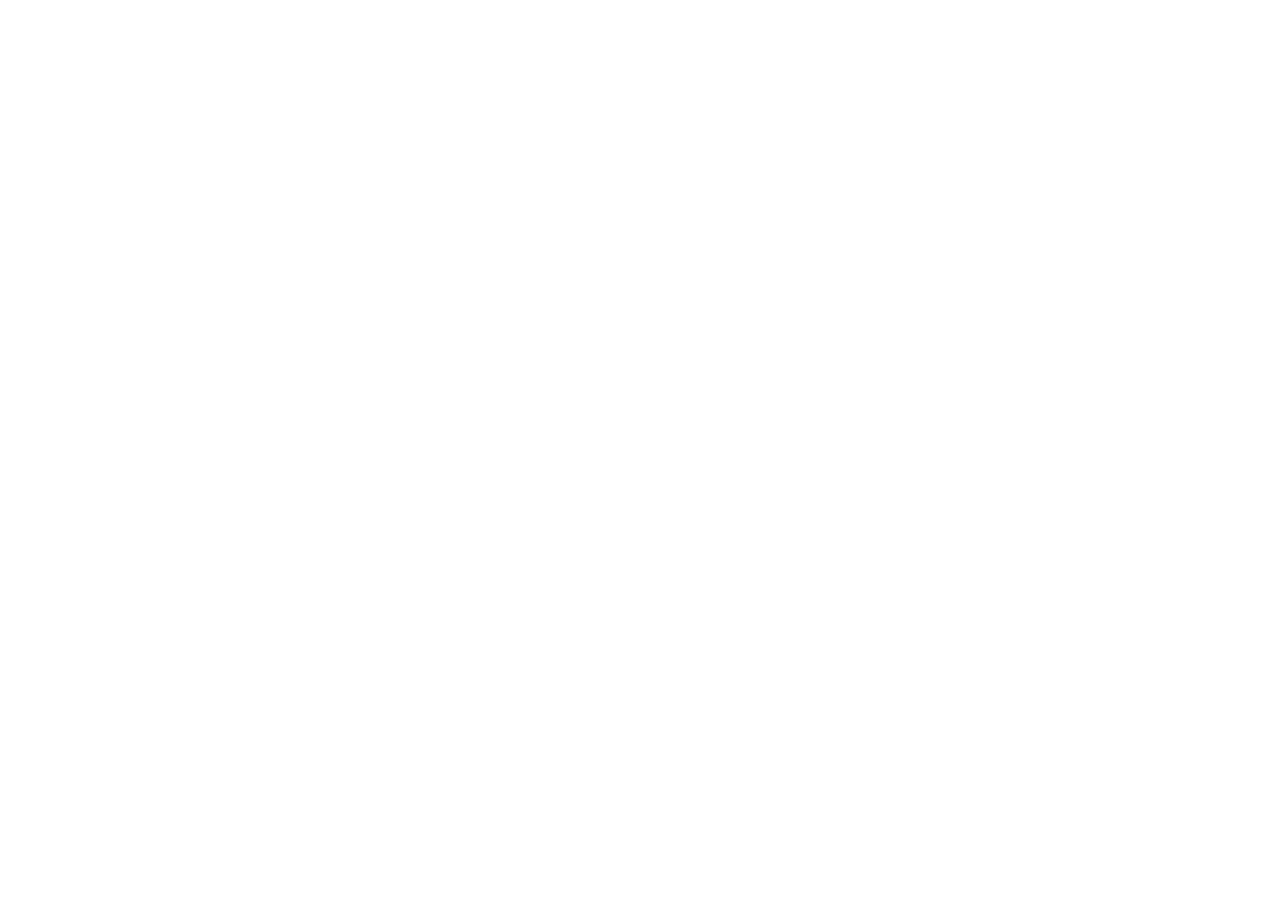
==== about.html @ a6ac0dae "portfolio website desktop" ====
<!DOCTYPE html>
<html lang="en">
<head>
    <meta charset="UTF-8">
    <meta name="viewport" content="width=device-width, initial-scale=1.0">
    <title>ABOUT ME</title>
    <link rel="preconnect" href="https://fonts.googleapis.com">
    <link rel="preconnect" href="https://fonts.gstatic.com" crossorigin>
    <link href="https://fonts.googleapis.com/css2?family=Archivo:wght@500&family=Balsamiq+Sans:ital,wght@0,400;0,700;1,400;1,700&family=IBM+Plex+Serif&family=Lato:ital,wght@0,100;0,300;0,400;0,700;0,900;1,100;1,300;1,400;1,700;1,900&family=Nunito+Sans:ital,opsz,wght@0,6..12,200..1000;1,6..12,200..1000&display=swap" rel="stylesheet">
    <link rel="preconnect" href="https://fonts.googleapis.com">
    <link rel="preconnect" href="https://fonts.gstatic.com" crossorigin>
    <link href="https://fonts.googleapis.com/css2?family=Archivo:wght@500&family=Balsamiq+Sans:ital,wght@0,400;0,700;1,400;1,700&family=Fraunces:ital,opsz,wght@0,9..144,100..900;1,9..144,100..900&family=IBM+Plex+Serif&family=Lato:ital,wght@0,100;0,300;0,400;0,700;0,900;1,100;1,300;1,400;1,700;1,900&family=Nunito+Sans:ital,opsz,wght@0,6..12,200..1000;1,6..12,200..1000&display=swap" rel="stylesheet">
    </head>
<body>
    
    <script src="script.js"></script>
</body>
</html>
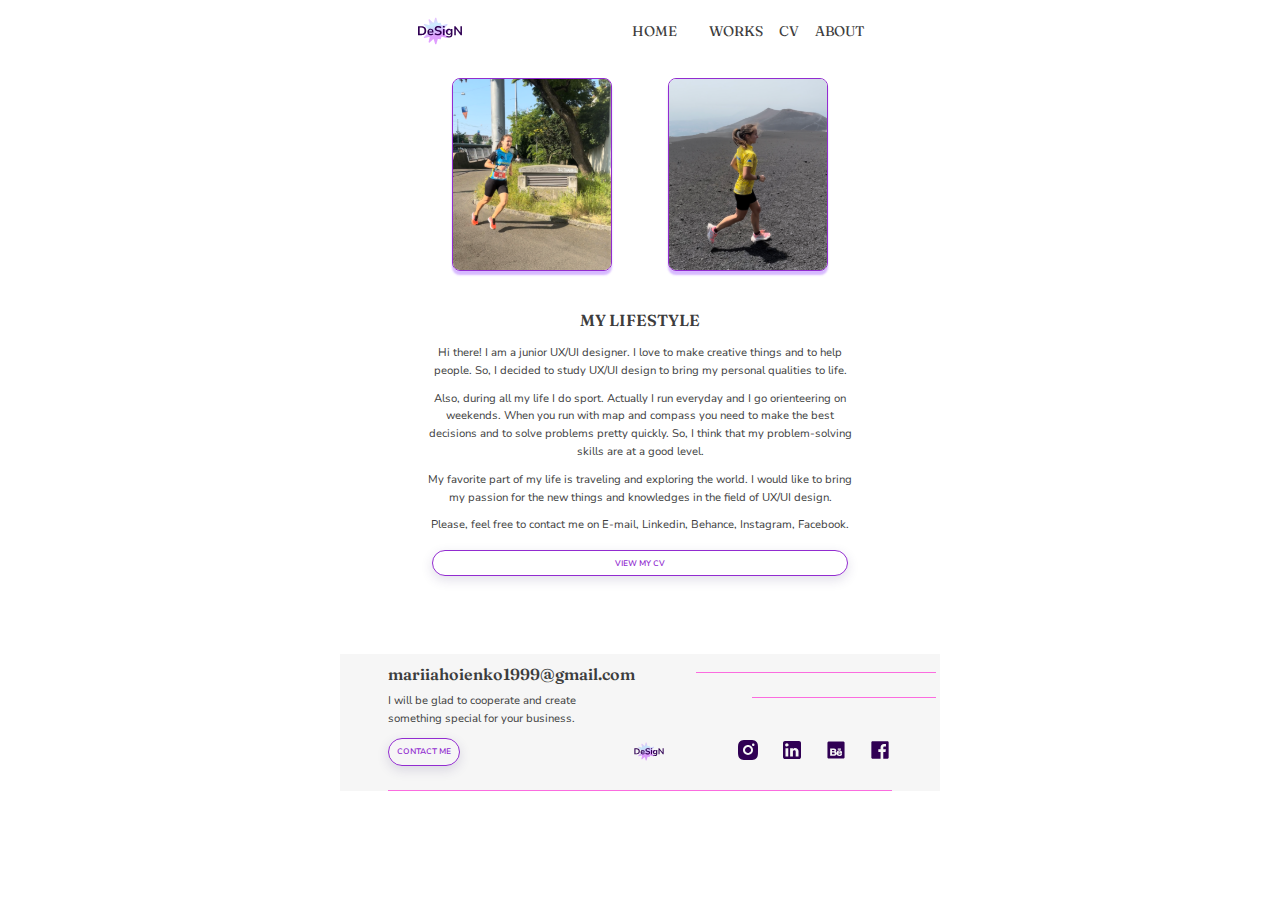
==== commit 2a50859f: "first page works" ====
--- a/about.html
+++ b/about.html
@@ -10,9 +10,93 @@
     <link rel="preconnect" href="https://fonts.googleapis.com">
     <link rel="preconnect" href="https://fonts.gstatic.com" crossorigin>
     <link href="https://fonts.googleapis.com/css2?family=Archivo:wght@500&family=Balsamiq+Sans:ital,wght@0,400;0,700;1,400;1,700&family=Fraunces:ital,opsz,wght@0,9..144,100..900;1,9..144,100..900&family=IBM+Plex+Serif&family=Lato:ital,wght@0,100;0,300;0,400;0,700;0,900;1,100;1,300;1,400;1,700;1,900&family=Nunito+Sans:ital,opsz,wght@0,6..12,200..1000;1,6..12,200..1000&display=swap" rel="stylesheet">
+    <link rel="stylesheet" href="css/main.css">
     </head>
 <body>
-    
+    <nav>
+        <img src="img/logo.svg" alt="logo">
+        <ul>
+            <li><a name="home" href="">HOME</a></li>
+            <li><button class="contact-button" id="button"  href="">LET'S CONNECT</button></li>
+            <li><a href="index.html#my-works">WORKS</li>
+            <li><a name="CV" href="#">CV</a></li>
+            <li><a name="aboutme" href="">ABOUT</a></li>
+        </ul>
+    </nav>
+    <main>
+        <section class="about">
+            <div>
+                <img class="first-img" src="img/about/about-me1.svg" alt="photo of me">
+                <div class="inline-img">
+                    <img src="img/about/about-me2.svg" alt="photo of me">
+                    <img src="img/about/about-me3.svg" alt="photo of me">
+                </div>
+            </div>
+            <section>
+                <h2>MY LIFESTYLE</h2>
+                <p>Hi there! I am a junior UX/UI designer. I love to make creative things and to help people. So, I decided to study UX/UI design to bring my personal qualities to life.</p>
+                    
+                <p>Also, during all my life I do sport. Actually I run everyday and I go orienteering on weekends. When you run with map and compass you need to make the best decisions and to solve problems pretty quickly. So, I think that my problem-solving skills are at a good level.</p>
+
+                <p>My favorite part of my life is traveling and exploring the world. I would like to bring my passion for the new things and knowledges in the field of UX/UI design.</p>
+
+                <p>Please, feel free to contact me on E-mail, Linkedin, Behance, Instagram, Facebook.</p>
+                <button class="CV">VIEW MY CV</button>
+            </section>
+        </section>
+    </main>
+    <footer>
+        <section class="footer-lines">
+            <section>
+                <p id="email">mariiahoienko1999@gmail.com</p>
+                <p>I will be glad to cooperate and create something special for your business.</p>
+            </section>
+            <div>
+                <div class="footer-line"></div>
+                <div class="footer-line-short"></div>
+            </div>
+        </section>
+        <div class="footer">
+            <button class="contact-button">CONTACT ME</button>
+                    <div class="contact-form-container">
+                        <form class="contact-form">
+                            <h2>Please leave me a message or a feedback below!</h2>
+                            <label for="name">NAME/COMPANY</label>
+                            <input type="text" id="name" name="name"  placeholder="Your name or company" required>
+                            <label for="email">E-MAIL</label>
+                            <input type="email" id="email" name="email" placeholder="Your e-mail" required>
+                            <label for="message">MESSAGE</label>
+                            <textarea id="message" name="message" placeholder="Write your message here..." required></textarea>
+                            <button class="back-button">&larr; Go back to main page</button>
+                            <button type="submit">CONFIRM</button>
+                        </form>
+                    </div>    
+            <img class="logo" src="img/logo.svg" alt="logo">
+            <ul>
+                <li>
+                    <a href="https://www.instagram.com/mari_ukraine/?igshid=OGQ5ZDc2ODk2ZA%3D%3D" target="_blank">
+                    <img src="img/instagram.svg" alt="Instagram">
+                    </a>
+                </li>
+                <li>
+                    <a href="https://www.linkedin.com/in/mariiahoienko1999/" target="_blank">
+                    <img src="img/linkedin.svg" alt="Linkedin">
+                    </a>
+                </li>
+                <li>
+                    <a href="https://www.behance.net/6ad6275e" target="_blank">
+                    <img src="img/behance.svg" alt="Behance">
+                    </a>
+                </li>
+                <li>
+                    <a href="https://www.facebook.com/tardis.world" target="_blank">
+                    <img src="img/facebook.svg" alt="Facebook">
+                    </a>
+                </li>
+            </ul>
+        </div>
+        <div class="last-line"></div>
+    </footer>
     <script src="script.js"></script>
 </body>
 </html>--- a/css/main.css
+++ b/css/main.css
@@ -0,0 +1,1427 @@
+@media (min-width: 1440px) {
+/* html and fonts*/
+html {
+    box-sizing: border-box;
+    height: 100%;
+    min-height: 100vh;
+    width: 100%;
+}
+
+*, *::before, *::after {
+    box-sizing: inherit;
+}
+
+body {
+    width: 100%;
+    padding: 0;
+    margin: 0 auto;
+}
+
+.nunito-sans {
+    font-family: "Nunito Sans", sans-serif;
+    font-optical-sizing: auto;
+    font-weight: 400;
+    font-style: normal;
+    font-variation-settings: 100, 500;
+  }
+
+.fraunces {
+    font-family: "Fraunces", serif;
+    font-optical-sizing: auto;
+    font-weight: 500;
+    font-style: normal;
+    font-variation-settings: 0;
+  }
+
+/* text styles*/
+h1 {
+    width: 40rem;
+    margin: 0.5rem 0 0 6.25rem;
+    font-family: "Fraunces", serif;
+    font-size: 3.2rem;
+    font-weight: 600;
+    color: #7723ab;
+}
+
+
+h2 {
+    padding-top: 2.5rem;
+    padding-bottom: 2.5rem;
+    margin: 0;
+    font-family: "Fraunces", serif;
+    font-size: 2rem;
+    font-weight: 600;
+    text-align: center;
+    color: #3D3D3D;
+}
+
+h3 {
+    margin: 0;
+    font-family: "Fraunces", serif;
+    font-size: 1.25rem;
+    font-weight: 600;
+    color: #3D3D3D;
+    line-height: 160%;
+}
+
+p {
+    font-family: "Nunito Sans", sans-serif;
+    font-size: 1.375rem;
+    margin-left: 6.25rem;
+    color:#3D3D3D;
+    width: 38.938rem;
+    line-height: 160%;
+    text-decoration: none;
+ }
+
+/* navigation and links*/
+
+nav{
+    max-width: 90rem;
+    margin: 0 auto;
+    display: flex;
+    justify-content: center;
+}
+
+a {
+    text-decoration: none;
+    color:#3D3D3D;
+}
+
+nav img {
+    margin: 2rem 6.25rem;
+    position: relative;
+    top: 0;
+    left: 0;
+}
+
+ul {
+    list-style-type: none;
+    justify-content: center;
+}
+
+nav ul {
+    margin: 2.438rem 6.25rem 2.438rem 28.7rem;
+    display: flex;
+    flex-flow: row nowrap;
+    justify-content: flex-end;
+    padding: 0;
+    justify-content: center;
+    align-items: center;
+}
+
+nav ul li{ 
+    font-family: "Nunito Sans", sans-serif;
+    font-size: 1.25rem;
+    font-weight: 600;
+    padding: 0;
+    margin-left: 2.5rem;
+}
+
+nav a:hover { 
+        color: #922CD0;
+        opacity: 98%;
+}
+
+nav a:active {
+    color: #922CD0;
+    opacity: 66%;
+}
+
+/* buttons*/
+#button {
+    padding: 0.031rem 0.5rem;
+    border-radius: 62.5rem;
+    border: #3D3D3D 0.063rem solid;
+    transition: border 0.3s ease;
+    cursor: pointer;
+    color: #3D3D3D;
+    box-shadow: none;
+}
+    
+#button:hover {
+        border: #922CD0 0.063rem solid;
+        color: #922CD0;
+        background: transparent;
+        opacity: 98%;
+        box-shadow: none;
+ }
+
+button {
+        font-family: "Nunito Sans", sans-serif;
+        font-size: 1.25rem;
+        font-weight: 600;
+        padding: 0.5rem 1rem;
+        border-radius: 1.125rem;
+        color:#922CD0 ;
+        background-color: transparent;
+       border: #922CD0 0.063rem solid;
+       box-shadow: 0px 4px 12px rgba(52, 42, 109, 0.15);
+        cursor: pointer;
+}
+    
+button:hover {
+    background-image: linear-gradient(-22deg, #FB6CDF 0%, #8E29FF 66%, #725af8 100%);
+    box-shadow: 0px 4px 12px rgba(52, 42, 109, 0.15);
+    color:#F9F9F9;
+    border: 0.063rem #F9F9F9 solid;
+    }
+
+button:active {
+    background-color: #922CD0;
+    background-image: none;
+    opacity: 66%;
+    border: 0.063rem #F9F9F9 solid;
+}
+
+#button:active {
+    background-color: #912cd093;
+    background-image: none;
+    border: #F9F9F9;
+    color:#F9F9F9 ;
+    opacity: 100%;
+    box-shadow: none;
+}
+
+.hero-screen button {
+        margin-left: 6.25rem;
+        margin-bottom: 4.563rem;
+}
+
+.dropbtn {
+    font-family: "Nunito Sans", sans-serif;
+    font-size: 1.25rem;
+    font-weight: 600;
+    padding: 0.5rem 1rem;
+    border-radius: 1.125rem;
+    background-color: #922CD0;
+    border: #922CD0 1px solid;
+    background-image: none;
+    opacity: 66%;
+    color: #F9F9F9;
+    box-shadow: 0px 4px 12px rgba(52, 42, 109, 0.25);
+    cursor: pointer;
+}
+
+.dropbtn:active, .dropbtn:hover{
+    background-image: linear-gradient(-22deg, #FB6CDF 0%, #8E29FF 66%, #725af8 100%);
+    border: #c8a5dd 0.063rem solid;
+    opacity: 100%;
+}
+
+.contact-form button[type="submit"]  {
+    font-family: "Nunito Sans", sans-serif;
+    font-size: 1.25rem;
+    font-weight: 600;
+    padding: 0.5rem 1rem;
+    border-radius: 1.125rem;
+    color:#922CD0 ;
+    background-color:rgba(249, 249, 249, 0.6);
+   border: #922CD0 0.063rem solid;
+   box-shadow: 0px 4px 12px rgba(52, 42, 109, 0.25);
+    cursor: pointer;
+}
+
+.contact-form button[type="submit"]:hover {
+    background-image: linear-gradient(-22deg, #FB6CDF 0%, #8E29FF 66%, #725af8 100%);
+    box-shadow: 0px 4px 12px rgba(52, 42, 109, 0.15);
+    color:#F9F9F9;
+    border: 0.063rem #F9F9F9 solid;
+    }
+
+    .contact-form button[type="submit"]:active {
+    background-color: #922CD0;
+    background-image: none;
+    opacity: 66%;
+    border: 0.063rem #922CD0 solid;
+}    
+
+.seeMore{
+        all: unset;
+        font-family: "Nunito Sans", sans-serif;
+        font-size: 1.25rem;
+        font-weight: 600;
+        color: #300054;
+        margin: 0.5rem 2.5rem 0 2.5rem;
+        cursor: pointer;
+}
+        
+.seeMore:hover{
+            background-color: transparent;
+            color: #922CD0;
+            background-image: none;
+            opacity: 98%;
+            box-shadow: none;
+            border: none;
+}
+
+/*contact form*/
+.contact-form-container {
+    position: fixed;
+    top: 0;
+    left: 0;
+    width: 100%;
+    background-color: rgba(50, 50, 50, 0.5);
+    display: none;
+    z-index: 1;
+}
+
+.contact-form {
+    background:linear-gradient(-22deg, #ff9efc 0%, #bae6ff 47%, #d67fff 100%);
+    border-radius: 0.5rem;
+    width: 52.25rem;
+    height: fit-content;
+    box-shadow: 0 2px 10px rgba(27, 36, 59, 0.3);
+    padding: 0 3.125rem;
+    margin: 1rem auto;
+}
+
+.contact-form h2 {
+    padding: 2.5rem 0 0.5rem 0;
+}
+
+.contact-form label {
+    display: block;
+    font-family: "Fraunces", serif;
+    font-weight: 600;
+    font-size: 1rem;
+    color: #3D3D3D;
+    margin-bottom: 0.5rem;
+    margin-top: 1.5rem;
+}
+
+.contact-form input,
+.contact-form textarea, .contact-form #email{
+    width: 100%;
+    padding: 1rem;
+    border: 1px solid #922CD0;
+    border-radius: 1rem;
+    font-family: "Nunito Sans", sans-serif;
+    font-weight: 400;
+    font-size: 1.125rem;
+}
+
+.contact-form textarea{
+    height: 11rem;
+}
+
+.contact-form input.completed,
+.contact-form textarea.completed,
+.contact-form #email.completed {
+    background: unset;
+    border: 1px solid #149219;
+    background-color:#c7f5c9;
+}
+
+.contact-form #email.invalid {
+    border: 1px solid #D90000;
+    background-color: #ffe2e2;
+}
+
+.contact-form .empty-field{
+    border: 1px solid #D90000;
+    background-color: #ffe2e2;
+}
+
+.contact-form button {
+    all: unset;
+    border: none;
+    font-family: "Nunito Sans", sans-serif;
+    font-weight: 400;
+    font-size: 1.125rem;
+    cursor: pointer;
+    margin: 2rem 0 2.5rem 0;
+}
+
+.contact-form button[type="submit"] {
+    margin-left: 25.6rem;
+    background-color:#F9F9F9;
+}
+
+.contact-form button:hover {
+   color: #922CD0;
+}
+
+.contact-form button:active {
+    color: #6A189C;
+ }
+    
+/* main screen*/ 
+.hero-screen {
+    display: grid;
+    grid-template-columns: 51.688rem 32rem;
+    margin-right: 6.25rem;
+    justify-content: center;
+}
+
+#me {
+    width: 16rem;
+    height: 22.375rem; 
+    justify-self: end;
+    margin-top: 3.375rem;
+    margin-left: 8rem;
+    position: absolute;
+    z-index: 0;
+}
+
+div img {
+    width: 16rem;
+    height: 22.375rem; 
+    position: relative;
+}
+
+.bg-me {
+    margin-top: 3.375rem;
+    margin-left: 8rem;
+    position: absolute;
+    box-shadow: 0px 4px 2px rgba(151, 71, 255, 0.38);
+    border-radius: 0.5rem;
+    z-index: 0;
+}
+
+.bg1{
+    margin-top: 0.5rem;
+    margin-right: 22.25rem;
+    position: absolute;
+    z-index: -1;
+    box-shadow: 0px 4px 2px rgba(151, 71, 255, 0.38);
+    border-radius: 0.5rem;
+}
+
+.bg2 {
+    margin-top: 7.063rem;
+    position: absolute;
+    margin-left: 16rem;
+    z-index: -1;
+    box-shadow: 0px 4px 2px rgba(151, 71, 255, 0.38);
+    border-radius: 0.5rem;
+}   
+
+
+/* works section */
+.my-works{
+    background-color: #ececec76;
+    padding-bottom: 11.688rem;
+    margin: 0 auto;
+    max-width: 90rem;
+}
+
+#bgcolor{
+    /*background-image: linear-gradient(-22deg, #ff00f71f 0%, #5bc3ff17 47%, #ae00fe1e 100%);*/
+    background-color:rgba(192, 90, 255, 0.096);
+    background-size: cover; 
+    background-position: center; 
+    background-repeat: no-repeat; 
+    background-attachment: fixed;
+}
+
+.works img {
+    transition: transform 0.3s ease; /* Add a smooth transition effect */
+}
+
+.works img:hover {
+    transform: scale(1.2); /* Increase the scale of the image on hover */
+    cursor: pointer;
+}
+
+.works {
+        display: grid;
+        grid-template-columns: 33rem 33rem;
+        justify-content: center;
+        padding-left: 11.75rem;
+        padding-right: 11.75rem;
+    }
+    
+li.works {
+        padding-bottom: 5.75rem;
+        padding-top: 1.375rem;
+        justify-content: center;
+}   
+div p, div h3 {
+        margin: 0.5rem 2.5rem 0 2.5rem;
+    }
+    
+section ul {
+    margin: 0;
+    padding: 0;
+    }
+
+.works img {
+    width: 33rem;
+}
+
+.leftside {
+    text-align: end;
+}
+
+.leftside p {
+    width: 33rem;
+    margin: 0;
+    padding-right: 2.5rem;
+}
+
+/*dropdowns*/
+.dropdown {
+    position: relative;
+    display: inline-block;
+}
+
+.dropdown-content {
+    display: none;
+    position: absolute;
+    margin-top: 2rem;
+    background-image: linear-gradient(-22deg, #FB6CDF 0%, #8E29FF 66%, #725af8 100%);
+    border-radius: 0.5rem;
+    box-shadow: 0px 4px 12px rgba(52, 42, 109, 0.25);
+    z-index: 1;
+    width: 37rem;
+}
+
+.dropdown-content li {
+    list-style: none;
+    margin-bottom: 2rem;
+}
+
+.dropdown:hover .dropdown-content {
+    display: block;
+    padding: 2rem;
+    text-align: start;
+    left: 50%;
+    transform: translateX(-50%)
+}
+
+.dropdown:hover .dropdown-content p, .dropdown-content h3 {
+    color: #F9F9F9;
+}
+
+.dropdown:hover .dropdown-content p {
+    padding: 0;
+    margin: 0;
+    font-size: 1rem;
+    line-height: normal;
+}
+
+.dropdown:hover .dropdown-content h3 {
+    margin: 0;
+    margin-top: 0.25rem;
+    margin-bottom: 0.5rem;
+    padding: 0;
+    line-height: normal;
+}
+
+/*sections*/
+.drop {
+    display: flex;
+    justify-content: center;
+    gap: 14rem;
+}
+
+.ux-ui {
+    height: 46rem;
+    background-color:rgba(192, 90, 255, 0.096);
+    background-size: cover; 
+    background-position: center; 
+    background-repeat: no-repeat; 
+    background-attachment: fixed;
+    padding-left: 6.25rem;
+    padding-right: 6.25rem;
+    margin: 0 auto;
+    max-width: 90rem;
+}
+
+.ux-ui h2 {
+    margin: 0;
+    padding-top: 2.5rem;
+    padding-bottom: 3rem;
+    text-align: center;
+}
+
+.icons {
+    display: flex;
+    justify-content: center;
+    margin-top: 4rem;
+    gap: 7rem;
+}
+
+.icons img {
+    width: 18rem;
+   align-items: center;
+}
+
+/*sections skills*/
+.hard-skills {
+    height: 36rem;
+    display: grid;
+    grid-template-columns: 1fr 1fr;
+    padding-left: 6.25rem;
+    padding-right: 6.25rem;
+    max-width: 90rem;
+    margin: 0 auto;
+}
+
+
+.hard-skills li{
+    font-family: "Nunito Sans", sans-serif;
+    font-weight: 400;
+    font-size: 1.375rem;
+    color: #3D3D3D;
+    margin-bottom: 1.5rem;
+    border-bottom: #3D3D3D 0.063rem solid;
+    text-align: center;
+}
+
+.hard-skills ul {
+    padding: 0 6rem;
+}
+
+
+/* footer */
+footer {
+padding-left: 6.25rem;
+padding-right: 6.25rem;
+background-color: #ECECEC76;
+max-width: 90rem;
+margin: 0 auto;
+}
+
+footer p {
+    margin: 0.5rem 0;
+    width: 30.188rem;
+}
+
+footer li{
+    display: inline-flex;
+    flex-flow: row nowrap;
+}
+
+.footer {
+ display: inline-flex;
+ flex-flow: row nowrap;
+ width: 100%;
+ justify-content: center;
+padding: 0.375rem 0 3.875rem 0;
+}
+
+footer ul {
+    padding: 0;
+    margin: 0;
+}
+
+footer img {
+    height: 3rem;
+    width: 3rem;
+    margin-left: 2.15rem;
+}
+
+footer img:hover {
+    cursor: pointer;
+}
+
+.logo {
+    width: 4.625rem;
+    height: 2.938rem;
+    margin-left: 26.375rem;
+    margin-right: 14.688rem;
+}
+
+#email {
+    margin: 0;
+    padding-top: 2rem;
+    font-family: "Fraunces", serif;
+    font-size: 2.25rem;
+    font-weight: 600;
+    color: #3D3D3D;
+    width: 100%;
+}
+
+.footer-lines {
+    display: grid;
+    grid-template-columns: 50% 50%;
+}
+
+
+/* lines*/
+.line {
+    border-top: 0.063rem solid #3D3D3D; 
+    margin-bottom:  9.188rem;
+    width: 33.188rem;
+}
+
+.line-short {
+    border-top: 0.063rem solid#3D3D3D; 
+    width: 24.125rem;
+    margin-bottom: 2.5rem;
+}
+
+.footer-line {
+    border-top: 0.063rem solid #3D3D3D; 
+    margin-bottom:  2.5rem;
+    margin-top: 1.813rem;
+    width: 33.188rem;
+    margin-left: 4.612rem;
+}
+
+.footer-line-short {
+    border-top: 0.063rem solid#3D3D3D; 
+    width: 24.125rem;
+    margin-left: 13.675rem;
+}
+
+.last-line {
+    border-top: 0.063rem solid#FB6CDF; 
+    width: 100%;
+}
+
+/*JS effects*/
+.sketchy-underline {
+    position: relative;
+    display: inline-block;
+  }
+
+  .sketchy-underline::after {
+    content: '';
+    position: absolute;
+    left: 0;
+    bottom: -2px; /* Adjust this value to control the distance of underline from text */
+    width: 100%;
+    height: 2px;
+    background-image: linear-gradient(-22deg, #FB6CDF 0%, #8E29FF 66%, #725af8 100%);
+    animation: sketchy 4.5s infinite linear;
+  }
+
+  @keyframes sketchy {
+    0% { transform: translateX(0) scale(1); opacity: 0; }
+    100% { transform: translateX(0) scale(1); opacity: 1; }
+  }
+
+/*about me page*/
+.about {
+    display: grid;
+    grid-template-columns: 1fr 1fr;
+    padding-left: 6.25rem;
+    padding-right: 6.25rem;
+    max-width: 90rem;
+    margin: 0 auto;
+}
+
+.about div.inline-img {
+    display: flex;
+    flex-wrap: nowrap;
+    justify-content: center; 
+    align-items: center;
+    height: fit-content;
+    gap: 1rem;
+}
+
+
+.inline-img img {
+    width: 19rem;
+    height: fit-content;
+    margin-top: 1rem;
+    border: #922CD0 0.063rem solid;
+    border-radius: 0.5rem;
+    box-shadow: 0px 4px 2px rgba(151, 71, 255, 0.38);
+}
+
+.first-img {
+    width: 26.75rem;
+    height: fit-content;
+    border: #922CD0 0.063rem solid;
+    border-radius: 0.5rem;
+    box-shadow: 0px 4px 2px rgba(151, 71, 255, 0.38);
+}
+
+
+.about section {
+    text-align: center;
+}
+
+.about p {
+    max-width: 34.7rem;
+   margin-left:  3.75rem;
+   margin-top: 1.375rem;
+   text-align: start;
+}
+
+.about h2 {
+    padding-bottom: 0.625rem;
+}
+
+.about button {
+    margin-top: 0.625rem;
+    margin-bottom: 9.188rem;
+}
+
+}
+
+/*TABLET*/
+@media (min-width: 600px) and (max-width: 1439px) {
+        /* html and fonts*/
+        html {
+            box-sizing: border-box;
+            height: 100%;
+            min-height: 100vh;
+            width: 100%;
+        }
+        
+        *, *::before, *::after {
+            box-sizing: inherit;
+        }
+        
+        body {
+            width: 100%;
+            padding: 0;
+            margin: 0 auto;
+        }
+        
+        .nunito-sans {
+            font-family: "Nunito Sans", sans-serif;
+            font-optical-sizing: auto;
+            font-weight: 400;
+            font-style: normal;
+            font-variation-settings: 100, 500;
+          }
+        
+        .fraunces {
+            font-family: "Fraunces", serif;
+            font-optical-sizing: auto;
+            font-weight: 500;
+            font-style: normal;
+            font-variation-settings: 0;
+          }
+        
+        /* text styles*/    
+        h1 {
+            width: 20rem;
+            margin: 0 auto;
+            padding-top: 0.5rem;
+            font-family: "Fraunces", serif;
+            font-size: 1.5rem;
+            font-weight: 600;
+            color: #7723ab;
+            text-align: center;
+        }
+
+        h2 {
+            font-family: "Fraunces", serif;
+            font-size: 1rem;
+            font-weight: 600;
+            text-align: center;
+            color: #3D3D3D;
+            padding-top: 0.5rem;
+        }
+        
+        h3 {
+            font-family: "Fraunces", serif;
+            font-size: 0.6rem;
+            font-weight: 600;
+            color: #3D3D3D;
+        }
+
+        p {
+            margin: 0 auto;
+            padding: 1rem 0;
+            width: 27rem;
+            font-family: "Nunito Sans", sans-serif;
+            font-size: 0.7rem;
+            color:#3D3D3D;
+            line-height: 160%;
+            text-decoration: none;
+         }
+
+        /*nav*/
+        nav img {
+            margin: 1rem 0;
+            position: relative;
+            top: 0;
+            left: 0;
+            width: 3rem;
+        }
+
+        nav {
+            display: flex;
+            justify-content: center; 
+            margin: 0 5.25rem;
+        }
+
+        nav ul {
+            list-style-type: none;
+            display: inline-flex;
+            flex-flow: row nowrap;
+            justify-content: center;
+            align-items: center;
+            padding-left: 9.5rem;
+        }
+
+        nav ul li {
+            padding-left: 1rem;
+        }
+
+        #button {
+            display: none;
+        }
+
+        a {
+            all: unset;
+            text-decoration: none;
+            font-family: "Fraunces", serif;
+            font-weight: 400;
+            font-size: 0.875rem;
+            color: #3D3D3D;
+        }
+
+        nav a:hover { 
+            color: #922CD0;
+            opacity: 98%;
+        }
+
+        nav a:active {
+            color: #922CD0;
+            opacity: 66%;
+        }
+
+/* buttons*/
+.contact-form button[type="submit"]  {
+    font-family: "Nunito Sans", sans-serif;
+    font-size: 0.5rem;
+    font-weight: 600;
+    padding: 0.4rem 0.5rem;
+    border-radius: 1.125rem;
+    color:#922CD0 ;
+    background-color:rgba(249, 249, 249, 0.6);
+   border: #922CD0 0.063rem solid;
+   box-shadow: 0px 4px 12px rgba(52, 42, 109, 0.25);
+    cursor: pointer;
+}
+
+.contact-form button[type="submit"]:hover {
+    background-image: linear-gradient(-22deg, #FB6CDF 0%, #8E29FF 66%, #725af8 100%);
+    box-shadow: 0px 4px 12px rgba(52, 42, 109, 0.15);
+    color:#F9F9F9;
+    border: 0.063rem #F9F9F9 solid;
+    }
+
+    .contact-form button[type="submit"]:active {
+    background-color: #922CD0;
+    background-image: none;
+    opacity: 66%;
+    border: 0.063rem #922CD0 solid;
+}    
+
+button {
+        font-family: "Nunito Sans", sans-serif;
+        font-size: 0.5rem;
+        font-weight: 600;
+        padding: 0.4rem 0.5rem;
+        border-radius: 1.125rem;
+        color:#922CD0 ;
+        background-color: transparent;
+       border: #922CD0 0.063rem solid;
+       box-shadow: 0px 4px 12px rgba(52, 42, 109, 0.15);
+        cursor: pointer;
+}
+    
+button:hover {
+    background-image: linear-gradient(-22deg, #FB6CDF 0%, #8E29FF 66%, #725af8 100%);
+    box-shadow: 0px 4px 12px rgba(52, 42, 109, 0.15);
+    color:#F9F9F9;
+    border: 0.063rem #F9F9F9 solid;
+    }
+
+button:active {
+    background-color: #922CD0;
+    background-image: none;
+    opacity: 66%;
+    border: 0.063rem #F9F9F9 solid;
+}
+
+#button a:active {
+    color:#F9F9F9 ;
+    opacity: 100%;
+}
+
+.contact-form button {
+    all: unset;
+    border: none;
+    font-family: "Nunito Sans", sans-serif;
+    font-weight: 400;
+    font-size: 0.6rem;
+    cursor: pointer;
+    margin: 0.5rem 0  0.5rem 0;
+}
+
+button.back-button {
+    margin-right: 6rem;
+}
+
+.contact-form button:hover {
+    color: #922CD0;
+ }
+ 
+ .contact-form button:active {
+     color: #6A189C;
+  }
+
+  .seeMore{
+    all: unset;
+    font-family: "Nunito Sans", sans-serif;
+    font-size: 0.6rem;
+    font-weight: 600;
+    color: #300054;
+    margin: 0.25rem 1.5rem 0 1.5rem;
+    cursor: pointer;
+}
+    
+.seeMore:hover{
+        background-color: transparent;
+        color: #922CD0;
+        background-image: none;
+        opacity: 98%;
+        box-shadow: none;
+        border: none;
+}
+
+.hero-screen button.contact-button {
+    width: 26rem;
+}
+
+/*main screen*/
+.hero-screen{
+    text-align: center;
+    padding-bottom: 0;
+}
+
+.contact-form-container {
+    position: fixed;
+    top: 0;
+    left: 0;
+    width: 100%;
+    background-color: rgba(50, 50, 50, 0.5);
+    display: none;
+    z-index: 1;
+}
+
+.contact-form {
+    background:linear-gradient(-22deg, #ff9efc 0%, #bae6ff 47%, #d67fff 100%);
+    border-radius: 0.5rem;
+    width: 20rem;
+    height: fit-content;
+    box-shadow: 0 2px 10px rgba(27, 36, 59, 0.3);
+    padding: 0 1.5rem;
+    margin: 0.5rem auto;
+    text-align: start;
+}
+
+.contact-form h2 {
+    padding: 1rem 0 0.25rem 0;
+}
+
+.contact-form label {
+    display: block;
+    font-family: "Fraunces", serif;
+    font-weight: 600;
+    font-size: 0.675rem;
+    color: #3D3D3D;
+    margin-bottom: 0.25rem;
+    margin-top: 1rem;
+    padding-left: 0.25rem;
+}
+
+.contact-form input,
+.contact-form textarea, .contact-form #email{
+    width: 100%;
+    padding: 0.5rem;
+    border: 1px solid #922CD0;
+    border-radius: 1rem;
+    font-family: "Nunito Sans", sans-serif;
+    font-weight: 400;
+    font-size: 0.6rem;
+}
+
+.contact-form textarea{
+    height: 8rem;
+}
+
+.contact-form input.completed,
+.contact-form textarea.completed,
+.contact-form #email.completed {
+    background: unset;
+    border: 1px solid #149219;
+    background-color:#c7f5c9;
+}
+
+.contact-form #email.invalid {
+    border: 1px solid #D90000;
+    background-color: #ffe2e2;
+}
+
+.contact-form .empty-field{
+    border: 1px solid #D90000;
+    background-color: #ffe2e2;
+}
+
+.bg1, .bg2, .bg-me, #me {
+    display: none; 
+}
+
+/*my works*/
+.my-works{
+    background-color: #ececec76;
+    padding-bottom: 4rem;
+    margin:  0 auto;
+    max-width: 37.5rem;
+}
+
+#bgcolor{
+    background-color:rgba(192, 90, 255, 0.096);
+    background-size: cover; 
+    background-position: center; 
+    background-repeat: no-repeat; 
+    background-attachment: fixed;
+}
+
+.works img {
+    transition: transform 0.3s ease; /* Add a smooth transition effect */
+}
+
+.works img:hover {
+    transform: scale(1.2); /* Increase the scale of the image on hover */
+    cursor: pointer;
+}
+
+.works {
+        display: grid;
+        grid-template-columns: 16rem 16rem;
+        justify-content: center;
+        padding-left: 3rem;
+        padding-right: 3rem;
+    }
+    
+li.works {
+        padding-bottom: 3rem;
+        padding-top: 1rem;
+        justify-content: center;
+}   
+div p, div h3 {
+        margin: 0.5rem 1.5rem 0 1.5rem;
+        padding: 0;
+    }
+    
+section ul {
+    margin: 0;
+    padding: 0;
+    }
+
+.works img {
+    width: 16rem;
+}
+
+.leftside {
+    text-align: end;
+}
+
+.leftside p {
+    width: 16rem;
+    margin: 0;
+    padding-right: 1.5rem;
+    padding-top: 0.5rem;
+}
+
+
+/*dropdowns*/
+.dropdown {
+    position: relative;
+    display: inline-block;
+}
+
+.dropdown-content {
+    display: none;
+    position: absolute;
+    margin-top: 0.25rem;
+    background-image: linear-gradient(-22deg, #FB6CDF 0%, #8E29FF 66%, #725af8 100%);
+    border-radius: 0.5rem;
+    box-shadow: 0px 4px 12px rgba(52, 42, 109, 0.25);
+    z-index: 1;
+    width: 10rem;
+}
+
+.dropdown-content li {
+    list-style: none;
+    margin-bottom: 1.25rem;
+}
+
+.dropdown:hover .dropdown-content {
+    display: block;
+    padding: 1rem;
+    text-align: start;
+    left: 50%;
+    transform: translateX(-50%)
+}
+
+.dropdown:hover .dropdown-content p, .dropdown-content h3 {
+    width: 8rem;
+    color: #F9F9F9;
+}
+
+.dropdown:hover .dropdown-content p {
+    padding: 0;
+    margin: 0;
+    font-size: 0.6rem;
+    line-height: normal;
+}
+
+.dropdown:hover .dropdown-content h3 {
+    margin: 0;
+    margin-top: 0.35rem;
+    margin-bottom: 0.35rem;
+    padding: 0;
+    line-height: normal;
+}
+
+.hide {
+    display: none;
+}
+
+/*sections*/
+.drop {
+    display: flex;
+    justify-content: center;
+    gap: 6rem;
+}
+
+.ux-ui {
+    height: 25rem;
+    background-color:rgba(192, 90, 255, 0.096);
+    background-size: cover; 
+    background-position: center; 
+    background-repeat: no-repeat; 
+    background-attachment: fixed;
+    padding-left: 3rem;
+    padding-right: 3rem;
+    margin: 0 auto;
+    max-width: 37.5rem;
+}
+
+.ux-ui h2 {
+    margin: 0;
+    padding-top: 1.5rem;
+    padding-bottom: 1.5rem;
+    text-align: center;
+}
+
+.icons {
+    display: flex;
+    justify-content: center;
+    margin-top: 2rem;
+    gap: 3rem;
+}
+
+.icons img {
+    width: 8rem;
+   align-items: center;
+}
+
+/*sections skills*/
+.hard-skills {
+    height: 19rem;
+    display: grid;
+    grid-template-columns: 1fr 1fr;
+    padding-left: 3rem;
+    padding-right: 3rem;
+    max-width: 37.5rem;
+    margin: 0 auto;
+}
+
+.hard-skills li{
+    font-family: "Nunito Sans", sans-serif;
+    font-weight: 400;
+    font-size: 0.7rem;
+    color: #3D3D3D;
+    margin-bottom: 1rem;
+    border-bottom: #3D3D3D 0.033rem solid;
+    text-align: center;
+    list-style-type: none;
+}
+
+.hard-skills ul {
+    padding: 0 3rem;
+}
+
+
+/* footer */
+footer {
+padding-left: 3rem;
+padding-right: 3rem;
+background-color: #ECECEC76;
+max-width: 37.5rem;
+margin: 0 auto;
+}
+
+footer p {
+    margin:0;
+    padding: 0.25rem 0 0.5rem 0;
+    width: 15rem;
+}
+
+footer li{
+    display: inline-flex;
+    flex-flow: row nowrap;
+}
+
+.footer {
+ display: inline-flex;
+ flex-flow: row nowrap;
+ width: 100%;
+ justify-content: center;
+padding: 0.125rem 0 1.5rem 0;
+}
+
+footer ul {
+    padding: 0;
+    margin: 0;
+}
+
+footer img {
+    height: 1.5rem;
+    width: 1.5rem;
+    margin-left: 1rem;
+}
+
+footer img:hover {
+    cursor: pointer;
+}
+
+.logo {
+    width: 2rem;
+    height: 1.7rem;
+    margin-left: 10.8rem;
+    margin-right: 3.4rem;
+}
+
+#email {
+    margin: 0;
+    padding-top: 0.5rem;
+    padding-bottom: 0;
+    font-family: "Fraunces", serif;
+    font-size: 1rem;
+    font-weight: 600;
+    color: #3D3D3D;
+    width: 100%;
+}
+
+.footer-lines {
+    display: grid;
+    grid-template-columns: 50% 50%;
+}
+
+
+/* lines*/
+.line {
+    border-top: 0.063rem solid #FB6CDF ;
+    margin: 0 auto;
+    margin-bottom:  4rem;
+    width: 37.5rem;
+    margin-top: 2rem;
+}
+
+.line-short {
+display: none;
+}
+
+.footer-line {
+    border-top: 0.063rem solid #FB6CDF; 
+    margin-bottom: 1.5rem;
+    margin-top: 1.125rem;
+    width: 15rem;
+    margin-left: 3.5rem;
+}
+
+.footer-line-short {
+    border-top: 0.033rem solid#FB6CDF; 
+    width: 11.5rem;
+    margin-left: 7rem;
+}
+
+.last-line {
+    border-top: 0.033rem solid#FB6CDF; 
+    width: 100%;
+}
+
+/*JS effects*/
+.sketchy-underline {
+    position: relative;
+    display: inline-block;
+  }
+
+  .sketchy-underline::after {
+    content: '';
+    position: absolute;
+    left: 0;
+    bottom: -2px; /* Adjust this value to control the distance of underline from text */
+    width: 100%;
+    height: 2px;
+    background-image: linear-gradient(-22deg, #FB6CDF 0%, #8E29FF 66%, #725af8 100%);
+    animation: sketchy 4.5s infinite linear;
+  }
+
+  @keyframes sketchy {
+    0% { transform: translateX(0) scale(1); opacity: 0; }
+    100% { transform: translateX(0) scale(1); opacity: 1; }
+  }
+
+  /*about me page*/
+.about {
+    display: grid;
+    grid-template-rows: 14rem 23rem;
+    padding-left: 5.25rem;
+    padding-right: 5.25rem;
+    margin: 0 auto;
+}
+
+.about div {
+    display: flex;
+    justify-content: center; 
+    align-items: center;
+    height: fit-content;
+    gap: 3.5rem;
+}
+
+.about section {
+    text-align: center;
+    margin: 0 auto;
+}
+
+.about p {
+   margin: 0;
+   margin-top: 0.6rem;
+   max-width: 37.5rem;
+   padding: 0;
+   text-align: center;
+}
+
+.about h2 {
+    padding-top: 1.5rem;
+    padding-bottom: 0.25rem;
+    margin: 0;
+    text-align: center;
+}
+
+.about button {
+    margin-top: 1rem;
+    width: 26rem;
+    margin-bottom: 3.5rem;
+}
+
+.about img {
+    width: 10rem;
+    margin-top: 1rem;
+    border: #922CD0 0.063rem solid;
+    border-radius: 0.5rem;
+    box-shadow: 0px 4px 2px rgba(151, 71, 255, 0.38);
+}
+
+img.first-img {
+    display: none;
+}
+
+}